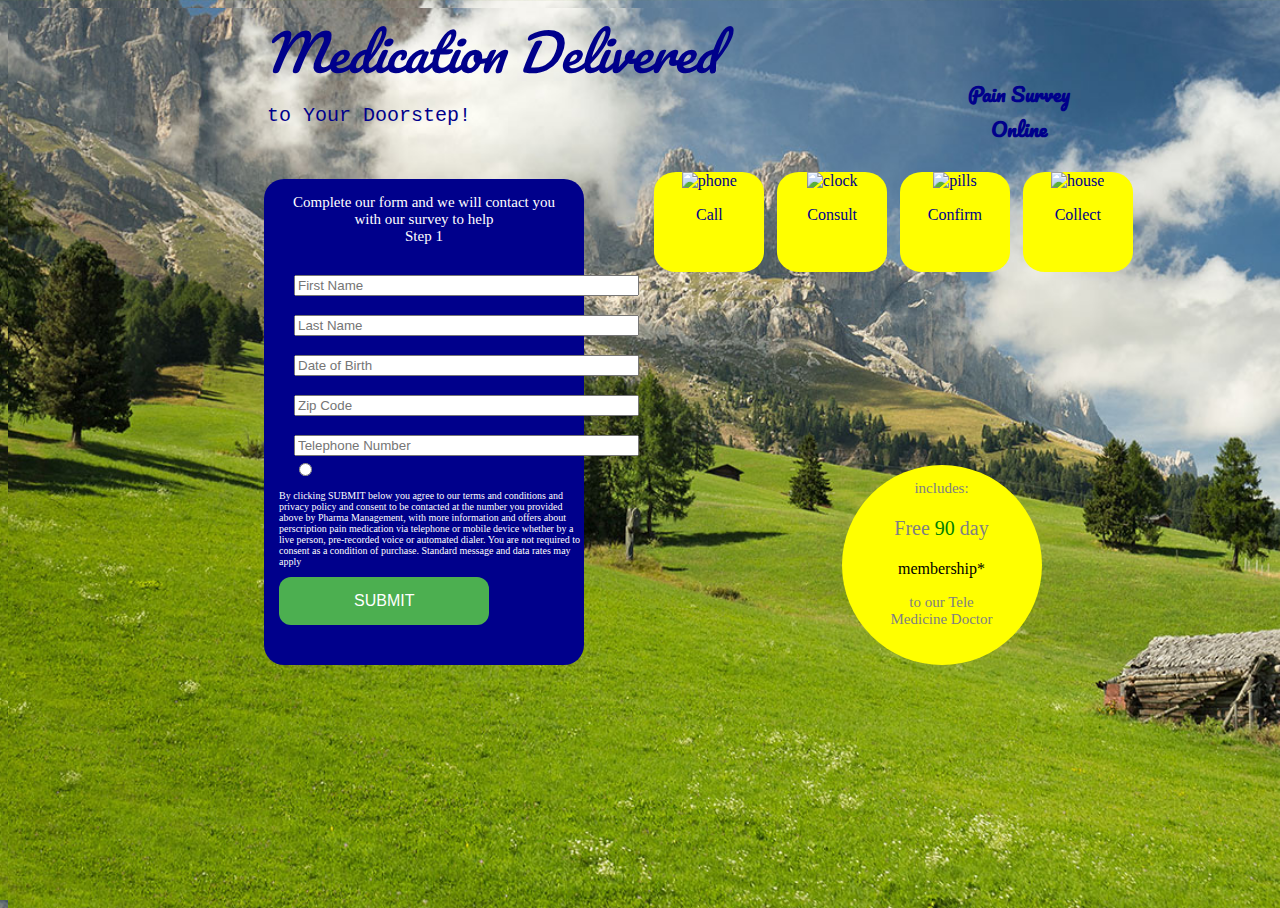
==== index.html @ e58746df "first commit" ====
<!DOCTYPE html>
<html>
  <head>
    <meta charset="utf-8">
    <meta name="viewport" content="width=device-width, initial-scale=1, shrink-to-fit=yes">
    <link rel="stylesheet" type="text/css" href="style.css">
    <title>Zeta Global</title>
    <script src="https://code.jquery.com/jquery-3.3.1.min.js"></script>
    <script src="https://cdn.jsdelivr.net/npm/jquery-validation@1.17.0/dist/jquery.validate.min.js"></script>
    <div class="submit-container">
      <style>
      .button {
        background-color: #4CAF50;
        border: none;
        color: white;
        padding: 15px 75px;
        text-align: center;
        font-size: 16px;
        cursor: pointer;
        border-radius: 12px;
        margin-bottom: 15px;
      }

      .button:hover {
        background-color: green;
      }
    </style>
    </div>
  </head>


  <body>
    <div class="h1-container">
      <h1>Medication Delivered</h1>
    </div>
    <div class="h2-container">
      <h2>to Your Doorstep!</h2>
    </div>
    <div class="h3-container">
      <h3>Pain Survey <br/>
          Online
      </h3>
    </div>
    <div class="form-container">
      <div class="top-paragraph-container">
        <p>Complete our form and we will contact you with our survey to help <br/>Step 1</p>
      </div>
      <form class="part1form" method="get" action="part2form.html">
        <div class="firstname-container">
          <input type="text" minlength="2" placeholder="First Name" size="40" required><br/>
        </div>
        <div class="lastname-container">
          <input type="text" minlength="2" placeholder="Last Name" size="40" required><br/>
        </div>
        <div class="DOB-container">
          <input placeholder="Date of Birth" class="textbox-n" type="text" size="40" onfocus="(this.type='date')"><br/>
        </div>
        <div class="zip-container">
          <input type="text" pattern="^\d{5}" placeholder="Zip Code" size="40" required title="Must be 5 numbers"><br/>
        </div>
        <!-- wasn't able to figure out how to allow user to include spaces and leave out spaces at the same time -->
        <div class="telephone-container">
          <input type="tel" pattern="^\d{10}$"  placeholder="Telephone Number" size="40" required title="Please enter 10 digit number"><br/>
        </div>
        <div class="radio-button">
          <input type="radio">
        </div>
        <div class="membership-paragraph-container">
          <div class="first-line">
            <p>includes:</p>
          </div>
          <div class="second-line">
            <p>Free <span style="color:green;">90</span> day</p>
          </div>
          <div class="third-line">
            <p>membership*</p>
          </div>
          <div class="fourth-line">
            <p>to our Tele <br/>Medicine Doctor</p>
          </div>
        </div>
        <div class="bottom-paragraph-container">
          <p>By clicking SUBMIT below you agree to our terms and conditions and privacy policy and consent to be contacted at the number you provided above by Pharma Management, with more information and offers about perscription pain medication via telephone or mobile device whether by a live person, pre-recorded voice or automated dialer.  You are not required to consent as a condition of purchase.  Standard message and data rates may apply</p>
        </div>
        <button class="button">SUBMIT</button>

      </form>
  </div>
  <div class="icons-container">
    <div class="phone">
      <img src="/var/folders/2x/zzg7kgq50g3bb1nw4qbh9xv80000gn/T/atom-118312-746-1lykr90.q76s/my-icons-collection.zip/004-technology.png" alt="phone">
      <p>Call</p>
    </div>
    <div class="clock">
      <img src="/var/folders/2x/zzg7kgq50g3bb1nw4qbh9xv80000gn/T/atom-118312-746-gb813f.i7xx8/my-icons-collection.zip/003-alarm-clock.png" alt="clock">
      <p>Consult</p>
    </div>
    <div class="pills">
      <img src="/var/folders/2x/zzg7kgq50g3bb1nw4qbh9xv80000gn/T/atom-118312-746-1ammrbn.p07e/my-icons-collection.zip/002-pills.png" alt="pills">
      <p>Confirm</p>
    </div>
    <div class="house">
      <img src="/var/folders/2x/zzg7kgq50g3bb1nw4qbh9xv80000gn/T/atom-118312-746-di7sz9.baq1/my-icons-collection.zip/001-home.png" alt="house">
      <p>Collect</p>
    </div>
  </div>



  </body>
</html>
---- style.css ----
@import url('https://fonts.googleapis.com/css?family=Pacifico');
body,
html {
  min-height: 100%;
  min-width: 100%;
  background-image: url(./zetaBG3.jpg);
  background-repeat: repeat;
  background-size: cover;
  position: absolute;
}
h1 {
  /* background: orange; */
  font-size: 50px;
  color: darkblue;
  font-family: Pacifico, cursive;
  font-style: italic;
  font-weight: 100;
  margin-left: 20%;
  margin-top: 0;
  margin-bottom: 0;
  float: left;
  flex: 2;
}

h2 {
  /* background: yellow; */
  font-size: 20px;
  color: darkblue;
  width: 25%;
  font-family: courier;
  font-weight: lighter;
  margin-left: 20%;
  margin-top: 5px;
  margin-bottom: 10px;
  padding: 3px;
  float: left;
  flex: 3;
}

h3 {
  /* background: purple; */
  font-family: Pacifico;
  text-align: center;
  margin-top: -5%;
  margin-left: 75%;
  font-size: 20px;
  color: darkblue;
  float: left;
  flex: 3;
}

.top-paragraph-container {
  text-align: center;
  font-size: 15px;
  padding-left: 5%;
  padding-right: 5%;
  color: white;
}

.form-container {
  background-color: darkblue;
  height: 65%;
  width: 25%;
  margin-top: 1%;
  margin-left: 20%;
  float: left;
  border-radius: 20px;
}

.part1form {
  padding-left: 15px;
}

.firstname-container {
  padding: 15px;
  height: 10px;
  width: 40px;
}

.lastname-container {
  padding: 15px;
  height: 10px;
  width: 40px;
}

.DOB-container {
  padding: 15px;
  height: 10px;
  width: 40px;
}

.zip-container {
  padding: 15px;
  height: 10px;
  width: 40px;
}

.telephone-container {
  padding: 15px;
  height: 10px;
  width: 40px;
}

.radio-button {
  padding-left: 15px;
  margin-bottom: 0;
}

.bottom-paragraph-container {
  margin-top: 0;
  font-size: 10px;
  color: white;
}

.membership-paragraph-container {
  background-color: yellow;
  border-radius: 50%;
  float: right;
  margin-right: -150%;
  margin-top: -5%;
  width: 200px;
  height: 200px;
  text-align: center;
}

.first-line {
  font-size: 15px;
  color: grey;
  padding: 0;
  margin: 0%;
}

.second-line {
  font-size: 20px;
  color: grey;
  padding: 0;
  margin: 0%;
}

.third-line {
  font-size: 30;
  padding: 0;
  margin: 0%;
}

.fourth-line {
  font-size: 15px;
  color: grey;
  padding: 0;
  margin: 0%;
}

.icons-container {
  margin-left: 50%;
  margin-top: 5%;
  /* margin-bottom: 10%; */
}

.phone {
  float: left;
  flex-direction: row;
  margin: 1%;
  background-color: yellow;
  border-radius: 20%;
  width: 100px;
  height: 100px;
  text-align: center;
  color: darkblue;
  padding-left: 5px;
  padding-right: 5px;
}

.clock {
  float: left;
  flex-direction: row;
  margin: 1%;
  background-color: yellow;
  border-radius: 20%;
  width: 100px;
  height: 100px;
  text-align: center;
  color: darkblue;
  padding-left: 5px;
  padding-right: 5px;
}

.pills {
  float: left;
  flex-direction: row;
  margin: 1%;
  background-color: yellow;
  border-radius: 20%;
  width: 100px;
  height: 100px;
  text-align: center;
  color: darkblue;
  padding-left: 5px;
  padding-right: 5px;
}

.house {
  float: left;
  flex-direction: row;
  margin: 1%;
  background-color: yellow;
  border-radius: 20%;
  width: 100px;
  height: 100px;
  text-align: center;
  color: darkblue;
  padding-left: 5px;
  padding-right: 5px;
}

/* part2form */

.form2-container {
  background-color: darkblue;
  height: 40%;
  width: 25%;
  margin-top: 10px;
  margin-left: 20%;
  float: left;
  padding: 25px 25px 25px 25px;
  border-radius: 20px;
}

.email {
  margin: 5px;
  padding: 5px;
}

.state {
  margin: 5px;
  padding: 5px;
}

.submit2 {
  margin: 5px;
  padding: 5px;
}
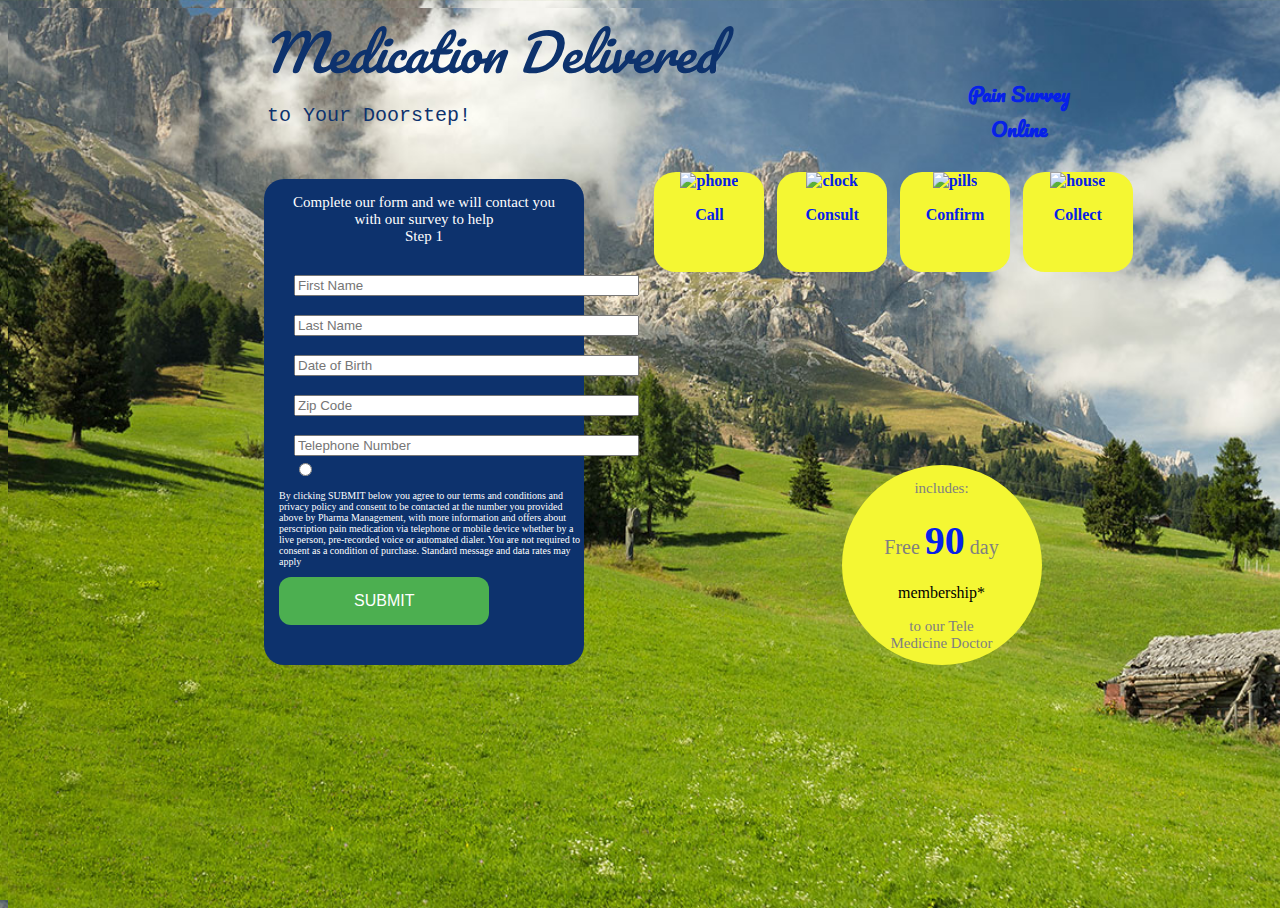
==== commit b8c3f27f: "changed colors" ====
--- a/index.html
+++ b/index.html
@@ -46,20 +46,20 @@
         <p>Complete our form and we will contact you with our survey to help <br/>Step 1</p>
       </div>
       <form class="part1form" method="get" action="part2form.html">
-        <div class="firstname-container">
+        <div class="part1form-container">
           <input type="text" minlength="2" placeholder="First Name" size="40" required><br/>
         </div>
-        <div class="lastname-container">
+        <div class="part1form-container">
           <input type="text" minlength="2" placeholder="Last Name" size="40" required><br/>
         </div>
-        <div class="DOB-container">
+        <div class="part1form-container">
           <input placeholder="Date of Birth" class="textbox-n" type="text" size="40" onfocus="(this.type='date')"><br/>
         </div>
-        <div class="zip-container">
+        <div class="part1form-container">
           <input type="text" pattern="^\d{5}" placeholder="Zip Code" size="40" required title="Must be 5 numbers"><br/>
         </div>
         <!-- wasn't able to figure out how to allow user to include spaces and leave out spaces at the same time -->
-        <div class="telephone-container">
+        <div class="part1form-container">
           <input type="tel" pattern="^\d{10}$"  placeholder="Telephone Number" size="40" required title="Please enter 10 digit number"><br/>
         </div>
         <div class="radio-button">
@@ -70,7 +70,7 @@
             <p>includes:</p>
           </div>
           <div class="second-line">
-            <p>Free <span style="color:green;">90</span> day</p>
+            <p>Free <span class="number">90</span> day</p>
           </div>
           <div class="third-line">
             <p>membership*</p>
@@ -86,20 +86,20 @@
 
       </form>
   </div>
-  <div class="icons-container">
-    <div class="phone">
+  <div class="icons">
+    <div class="icons-container">
       <img src="/var/folders/2x/zzg7kgq50g3bb1nw4qbh9xv80000gn/T/atom-118312-746-1lykr90.q76s/my-icons-collection.zip/004-technology.png" alt="phone">
       <p>Call</p>
     </div>
-    <div class="clock">
+    <div class="icons-container">
       <img src="/var/folders/2x/zzg7kgq50g3bb1nw4qbh9xv80000gn/T/atom-118312-746-gb813f.i7xx8/my-icons-collection.zip/003-alarm-clock.png" alt="clock">
       <p>Consult</p>
     </div>
-    <div class="pills">
+    <div class="icons-container">
       <img src="/var/folders/2x/zzg7kgq50g3bb1nw4qbh9xv80000gn/T/atom-118312-746-1ammrbn.p07e/my-icons-collection.zip/002-pills.png" alt="pills">
       <p>Confirm</p>
     </div>
-    <div class="house">
+    <div class="icons-container">
       <img src="/var/folders/2x/zzg7kgq50g3bb1nw4qbh9xv80000gn/T/atom-118312-746-di7sz9.baq1/my-icons-collection.zip/001-home.png" alt="house">
       <p>Collect</p>
     </div>
--- a/style.css
+++ b/style.css
@@ -11,7 +11,7 @@
 h1 {
   /* background: orange; */
   font-size: 50px;
-  color: darkblue;
+  color: #0d326d;
   font-family: Pacifico, cursive;
   font-style: italic;
   font-weight: 100;
@@ -23,9 +23,9 @@
 }
 
 h2 {
-  /* background: yellow; */
+  /* background: #f4f733; */
   font-size: 20px;
-  color: darkblue;
+  color: #0d326d;
   width: 25%;
   font-family: courier;
   font-weight: lighter;
@@ -44,7 +44,7 @@
   margin-top: -5%;
   margin-left: 75%;
   font-size: 20px;
-  color: darkblue;
+  color: #0621e8;
   float: left;
   flex: 3;
 }
@@ -58,7 +58,7 @@
 }
 
 .form-container {
-  background-color: darkblue;
+  background-color: #0d326d;
   height: 65%;
   width: 25%;
   margin-top: 1%;
@@ -71,31 +71,7 @@
   padding-left: 15px;
 }
 
-.firstname-container {
-  padding: 15px;
-  height: 10px;
-  width: 40px;
-}
-
-.lastname-container {
-  padding: 15px;
-  height: 10px;
-  width: 40px;
-}
-
-.DOB-container {
-  padding: 15px;
-  height: 10px;
-  width: 40px;
-}
-
-.zip-container {
-  padding: 15px;
-  height: 10px;
-  width: 40px;
-}
-
-.telephone-container {
+.part1form-container {
   padding: 15px;
   height: 10px;
   width: 40px;
@@ -113,7 +89,7 @@
 }
 
 .membership-paragraph-container {
-  background-color: yellow;
+  background-color: #f4f733;
   border-radius: 50%;
   float: right;
   margin-right: -150%;
@@ -150,92 +126,49 @@
   margin: 0%;
 }
 
-.icons-container {
+.icons {
   margin-left: 50%;
   margin-top: 5%;
   /* margin-bottom: 10%; */
 }
 
-.phone {
+.icons-container {
   float: left;
   flex-direction: row;
   margin: 1%;
-  background-color: yellow;
+  background-color: #f4f733;
   border-radius: 20%;
   width: 100px;
   height: 100px;
   text-align: center;
-  color: darkblue;
-  padding-left: 5px;
-  padding-right: 5px;
-}
-
-.clock {
-  float: left;
-  flex-direction: row;
-  margin: 1%;
-  background-color: yellow;
-  border-radius: 20%;
-  width: 100px;
-  height: 100px;
-  text-align: center;
-  color: darkblue;
-  padding-left: 5px;
-  padding-right: 5px;
-}
-
-.pills {
-  float: left;
-  flex-direction: row;
-  margin: 1%;
-  background-color: yellow;
-  border-radius: 20%;
-  width: 100px;
-  height: 100px;
-  text-align: center;
-  color: darkblue;
-  padding-left: 5px;
-  padding-right: 5px;
-}
-
-.house {
-  float: left;
-  flex-direction: row;
-  margin: 1%;
-  background-color: yellow;
-  border-radius: 20%;
-  width: 100px;
-  height: 100px;
-  text-align: center;
-  color: darkblue;
+  font-weight: bold;
+  color: #0621e8;
   padding-left: 5px;
   padding-right: 5px;
 }
 
 /* part2form */
 
-.form2-container {
-  background-color: darkblue;
+.form2 {
+  background-color: #0d326d;
   height: 40%;
   width: 25%;
   margin-top: 10px;
-  margin-left: 20%;
+  margin-left: 10%;
   float: left;
   padding: 25px 25px 25px 25px;
   border-radius: 20px;
 }
 
-.email {
+.form2-container {
   margin: 5px;
   padding: 5px;
 }
 
-.state {
-  margin: 5px;
-  padding: 5px;
+.number {
+  color: #0621e8;
+  font-size: 40px;
+  font-weight: bold;
+  margin: 0;
+  padding: 0;
 }
-
-.submit2 {
-  margin: 5px;
-  padding: 5px;
-}
